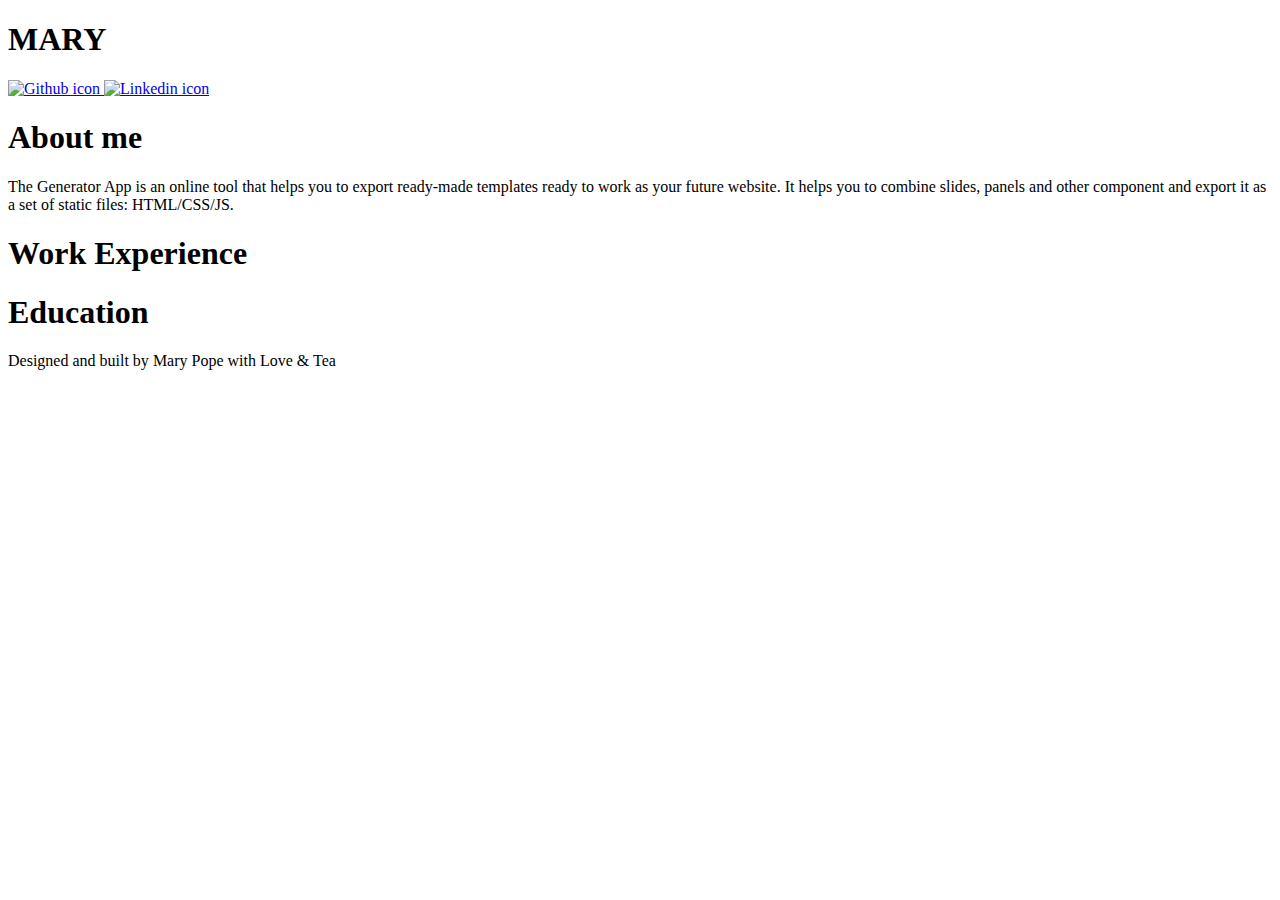
==== about.html @ f9345132 "initial commit about page" ====
<!DOCTYPE html>
<html lang="en">

<head>
  <meta charset="UTF-8">
  <meta name="viewport" content="width=device-width, initial-scale=1.0">
  <link rel="preconnect" href="https://fonts.googleapis.com">
  <link rel="preconnect" href="https://fonts.gstatic.com" crossorigin>
  <link href="https://fonts.googleapis.com/css2?family=Roboto:ital,wght@0,100;0,300;0,400;0,500;0,700;0,900;1,100;1,300;1,400;1,500;1,700;1,900&display=swap" rel="stylesheet">
  <link rel="stylesheet" href="./assets/css/index.css">
  <title>Developer Portfolio Design</title>
</head>

<body>
  <header class="container-width">
    <nav class="nav">
      <div class="nav-img">
        <h1 class="name">MARY</h1>
      </div>
      <div class="socials-icons">
        <a href="https://github.com/marypope19">
          <img src="./assets/img/icons/nav-icons/github.svg" class="github-icon" alt="Github icon">
        </a>
        <a href="https://www.linkedin.com/in/mary-pope-44902a327/">
          <img src="./assets/img/icons/nav-icons/linkedin.svg" class="linkedin-icon" alt="Linkedin icon">
        </a>
      </div>
    </nav>
  </header>

  <main class="about-main container-width">
    <div class="container-narrow">
      <section class="page-section">
        <h1 class="h1-about h1-page">About me</h1>
        <p>The Generator App is an online tool that helps you to export ready-made
          templates ready to work as your future website. It helps you to combine slides,
          panels and other component and export it as a set of static files:
          HTML/CSS/JS.
        </p>
      </section>
      <section id="work-experience">
        <h1 class="h1-about">Work Experience</h1>
      </section>

      <section id="education">
        <h1 class="h1-about">Education</h1>
      </section>
    </div>
  </main>

  <footer class="footer container-width">
    <p>Designed and built by <span class="footer-name">Mary Pope</span> with <span class="footer-text">Love &
        Tea</span></p>
  </footer>
</body>
</html>
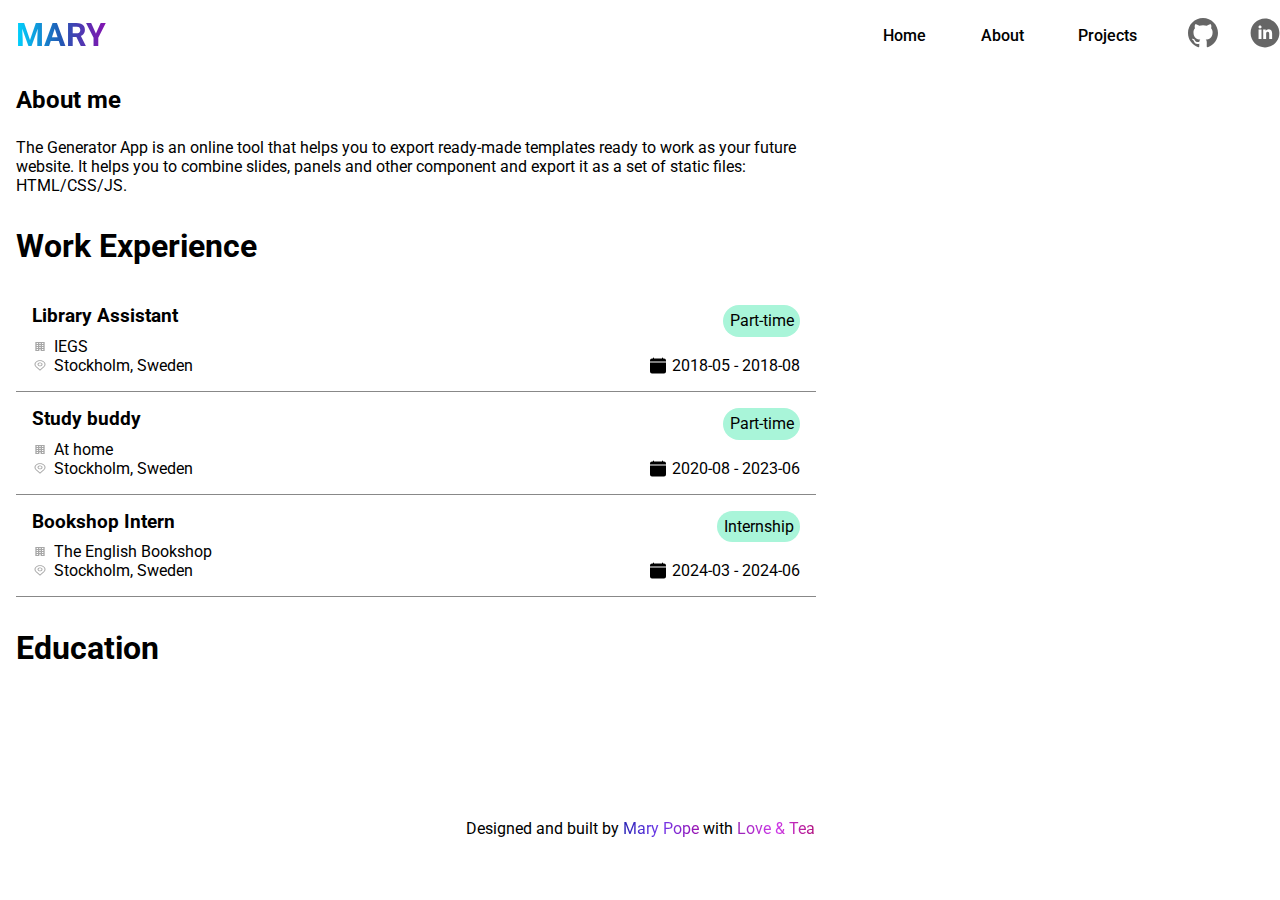
==== commit 1b83e079: "add work experience" ====
--- a/about.html
+++ b/about.html
@@ -8,6 +8,8 @@
   <link rel="preconnect" href="https://fonts.gstatic.com" crossorigin>
   <link href="https://fonts.googleapis.com/css2?family=Roboto:ital,wght@0,100;0,300;0,400;0,500;0,700;0,900;1,100;1,300;1,400;1,500;1,700;1,900&display=swap" rel="stylesheet">
   <link rel="stylesheet" href="./assets/css/index.css">
+  <script type="module" src="./assets/js/about.js"></script>
+  <script src="./assets/js/menu.js" defer></script>
   <title>Developer Portfolio Design</title>
 </head>
 
@@ -17,6 +19,29 @@
       <div class="nav-img">
         <h1 class="name">MARY</h1>
       </div>
+
+      <div class="desktop-menu">
+        <ul class="nav-list">
+          <li class="home nav-list-item"><a href="./index.html">Home</a></li>
+          <li class="about nav-list-item">About</li>
+          <li class="projects nav-list-item"><a href="./projects.html">Projects</a></li>
+        </ul>
+      </div>
+
+      <div class="off-screen-menu">
+        <ul>
+          <li class="home nav-list-item"><a href="./index.html">Home</a></li>
+          <li class="about nav-list-item">About</li>
+          <li class="projects nav-list-item"><a href="./projects.html">Projects</a></li>
+        </ul>
+      </div>
+  
+      <div class="ham-menu">
+        <span></span>
+        <span></span>
+        <span></span>
+      </div>
+
       <div class="socials-icons">
         <a href="https://github.com/marypope19">
           <img src="./assets/img/icons/nav-icons/github.svg" class="github-icon" alt="Github icon">
--- a/assets/css/index.css
+++ b/assets/css/index.css
@@ -0,0 +1,348 @@
+@import url(base.css);
+
+* {
+  box-sizing: border-box;
+  padding: 0;
+  margin: 0;
+}
+
+body {
+  font-family: "Roboto", Arial, Helvetica, sans-serif;
+  height: 100vh;
+}
+
+.container-width {
+  max-width: 80rem;
+  margin: 0 auto;
+}
+
+/* Nav styling */
+.desktop-menu {
+  display: none;
+}
+
+nav a {
+  color: var(--colorwhite);
+  text-decoration: none;
+}
+
+nav a:visited {
+  color: var(--colorwhite);
+}
+
+nav a:hover {
+  color: var(--colorblue);
+}
+
+.nav-list-item {
+  list-style: none;
+}
+
+/* off-screen-menu */
+.off-screen-menu {
+  background-color:  var(--colorgrey);
+  height: 100vh;
+  width: 100%;
+  max-width: 450px;
+  position: fixed;
+  top: 0;
+  right: -450px;
+  display: flex;
+  flex-direction: column;
+  align-items: center;    
+  justify-content: center;
+  text-align: center;
+  font-size: 3rem;
+  transition: .3s ease;
+}
+.off-screen-menu.active {
+  right: 0;
+}
+
+
+/* ham menu */
+.ham-menu {
+  height: 50px;
+  width: 40px;
+  margin-left: auto;
+  position: relative;
+}
+
+.ham-menu span {
+  height: 5px;
+  width: 100%;
+  background-color: var(--colorblack);
+  border-radius: 25px;
+  position: absolute;
+  left: 50%;
+  top: 50%;
+  transform: translate(-50%, -50%);
+  transition: .3s ease;
+}
+
+.ham-menu span:nth-child(1) {
+  top: 25%;
+}
+
+.ham-menu span:nth-child(3) {
+  top: 75%;
+}
+
+.ham-menu.active span {
+  background-color: var(--colorwhite);
+}
+
+.ham-menu.active span:nth-child(1) {
+  top: 50%;
+  transform: translate(-50%, -50%) rotate(45deg);
+}
+
+.ham-menu.active span:nth-child(2) {
+  opacity: 0;
+}
+
+.ham-menu.active span:nth-child(3) {
+  top: 50%;
+  transform: translate(-50%, -50%) rotate(-45deg);
+}
+
+.nav-img {
+  display: flex;
+  padding: 1rem;
+}
+
+.socials-icons {
+  display: flex;
+  justify-content: center;
+  gap: 7rem;
+  padding-top: 2rem;
+}
+
+/* footer styling */
+.footer {
+  padding: 2rem;
+  display: flex;
+  justify-content: center;
+}
+
+/* styling for all pages */
+.page-section {
+  padding: 1rem;
+}
+
+.h1-page {
+  font-size: 1.5rem;
+}
+
+/* home page styling */
+.profile-photo {
+  border-radius: 50%;
+  width: 30%;
+}
+
+.home-main {
+  padding-top: 5rem;
+  display: flex;
+  flex-direction: column;
+  align-items: center;
+}
+
+.main-h1 {
+  padding-bottom: 2rem;
+}
+
+/* about page styling */
+.h1-about {
+  padding-bottom: 1.5rem;
+}
+
+#work-experience, #education, .edu-article {
+  padding: 1rem;
+}
+
+.edu-article {
+  border-bottom: 1px solid var(--colorgrey);
+}
+
+.work-ex-article {
+  display: flex;
+  flex-direction: column;
+  padding: 1rem;
+  border-bottom: 1px solid var(--colorgrey);
+}
+
+.office, .location, .calendar {
+  display: flex;
+}
+
+.work, .edu-title, .loc-cal, .off-cal {
+  display: flex;
+  justify-content: space-between;
+}
+
+.workload {
+  background-color: var(--colorgreen);
+  padding: 0.4rem;
+  border-radius: 1rem;
+}
+
+.icon {
+  padding-right: 0.4rem;
+}
+
+/* projects page styling */
+.h1-projects, .p-projects {
+  padding-bottom: 1.5rem;
+}
+
+#cards-div {
+  display: flex;
+  flex-direction: column;
+  align-items: center;
+  gap: 2rem;
+}
+
+.card {
+  width: 500px;
+  border-radius: 2rem;
+  overflow: hidden;
+  padding-bottom: 1rem;
+  box-shadow: 2px 2px 2px 1px rgb(0 0 0 / 20%);
+}
+
+.img-card {
+  width: 500px;
+}
+
+.h3-projects {
+  padding: 1rem 0;
+}
+
+.bold-text {
+  font-weight: 700;
+}
+
+.card-links {
+  display: flex;
+  justify-content: space-between;
+  padding: 1rem;
+}
+
+.link-underline {
+  text-decoration: underline;
+}
+
+.card-github-icon {
+  width: 15px;
+}
+
+.link-icon {
+  display: inline;
+}
+
+/* gradient text all pages */
+.name {
+  background: rgb(0,212,255);
+  background: linear-gradient(90deg, rgba(0,212,255,1) 0%, rgba(33,89,180,1) 49%, rgba(132,18,176,1) 100%);
+  background-clip: text;
+  -webkit-text-fill-color: transparent;
+}
+
+.footer-name {
+  background: rgb(38,33,180);
+  background: linear-gradient(90deg, rgba(38,33,180,1) 0%, rgba(113,57,235,1) 49%, rgba(153,18,176,1) 100%);
+  background-clip: text;
+  -webkit-text-fill-color: transparent;
+}
+
+.footer-text {
+  background: rgb(151,33,180);
+  background: linear-gradient(90deg, rgba(151,33,180,1) 0%, rgba(206,57,235,1) 49%, rgba(176,18,127,1) 100%);
+  background-clip: text;
+  -webkit-text-fill-color: transparent;
+}
+
+.email-address {
+  background: rgb(33,63,180);
+  background: linear-gradient(90deg, rgba(33,63,180,1) 0%, rgba(149,57,235,1) 49%, rgba(176,18,167,1) 100%);
+  background-clip: text;
+  -webkit-text-fill-color: transparent;
+}
+
+@media(min-width: 600px) {
+  /* home page styling */
+  .ham-menu span {
+    display: none;
+  }
+
+  .desktop-menu {
+    display: flex;
+    width: 100%;
+    justify-content: flex-end;
+  }
+
+  nav a {
+    color: var(--colorblack);
+    text-decoration: none;
+  }
+  nav a:visited {
+    color: var(--colorblack);
+  }
+
+  nav a:hover {
+    color: var(--colorblue);
+  }
+  
+  .nav {
+    display: flex;
+    align-items: center;
+  }
+  
+  .nav-list {
+    display: flex;
+    align-self: center;
+    justify-content: flex-end;
+    gap: 3rem;
+  }
+
+  .nav-list-item {
+    list-style: none;
+    font-weight: 500;
+    padding: 0.2rem;
+  } 
+
+  .socials-icons {
+    gap: 2rem;
+    padding: 0 0 0 1rem;
+  }
+
+
+  .home-main {
+    flex-direction: row;
+    justify-content: space-between;
+    padding-bottom: 10rem;
+  }
+  
+  .main-h1 {
+    font-size: 3rem;
+  }
+
+  /* about page styling */
+  .about-main {
+    padding-bottom: 5rem;
+  }
+
+  .container-narrow {
+    max-width: 52rem;
+  }
+
+  /* projects page styling */
+  #cards-div {
+    flex-direction: row;
+    flex-wrap: wrap;
+  }
+
+  .card, .img-card {
+    width: 400px;
+  }
+}
